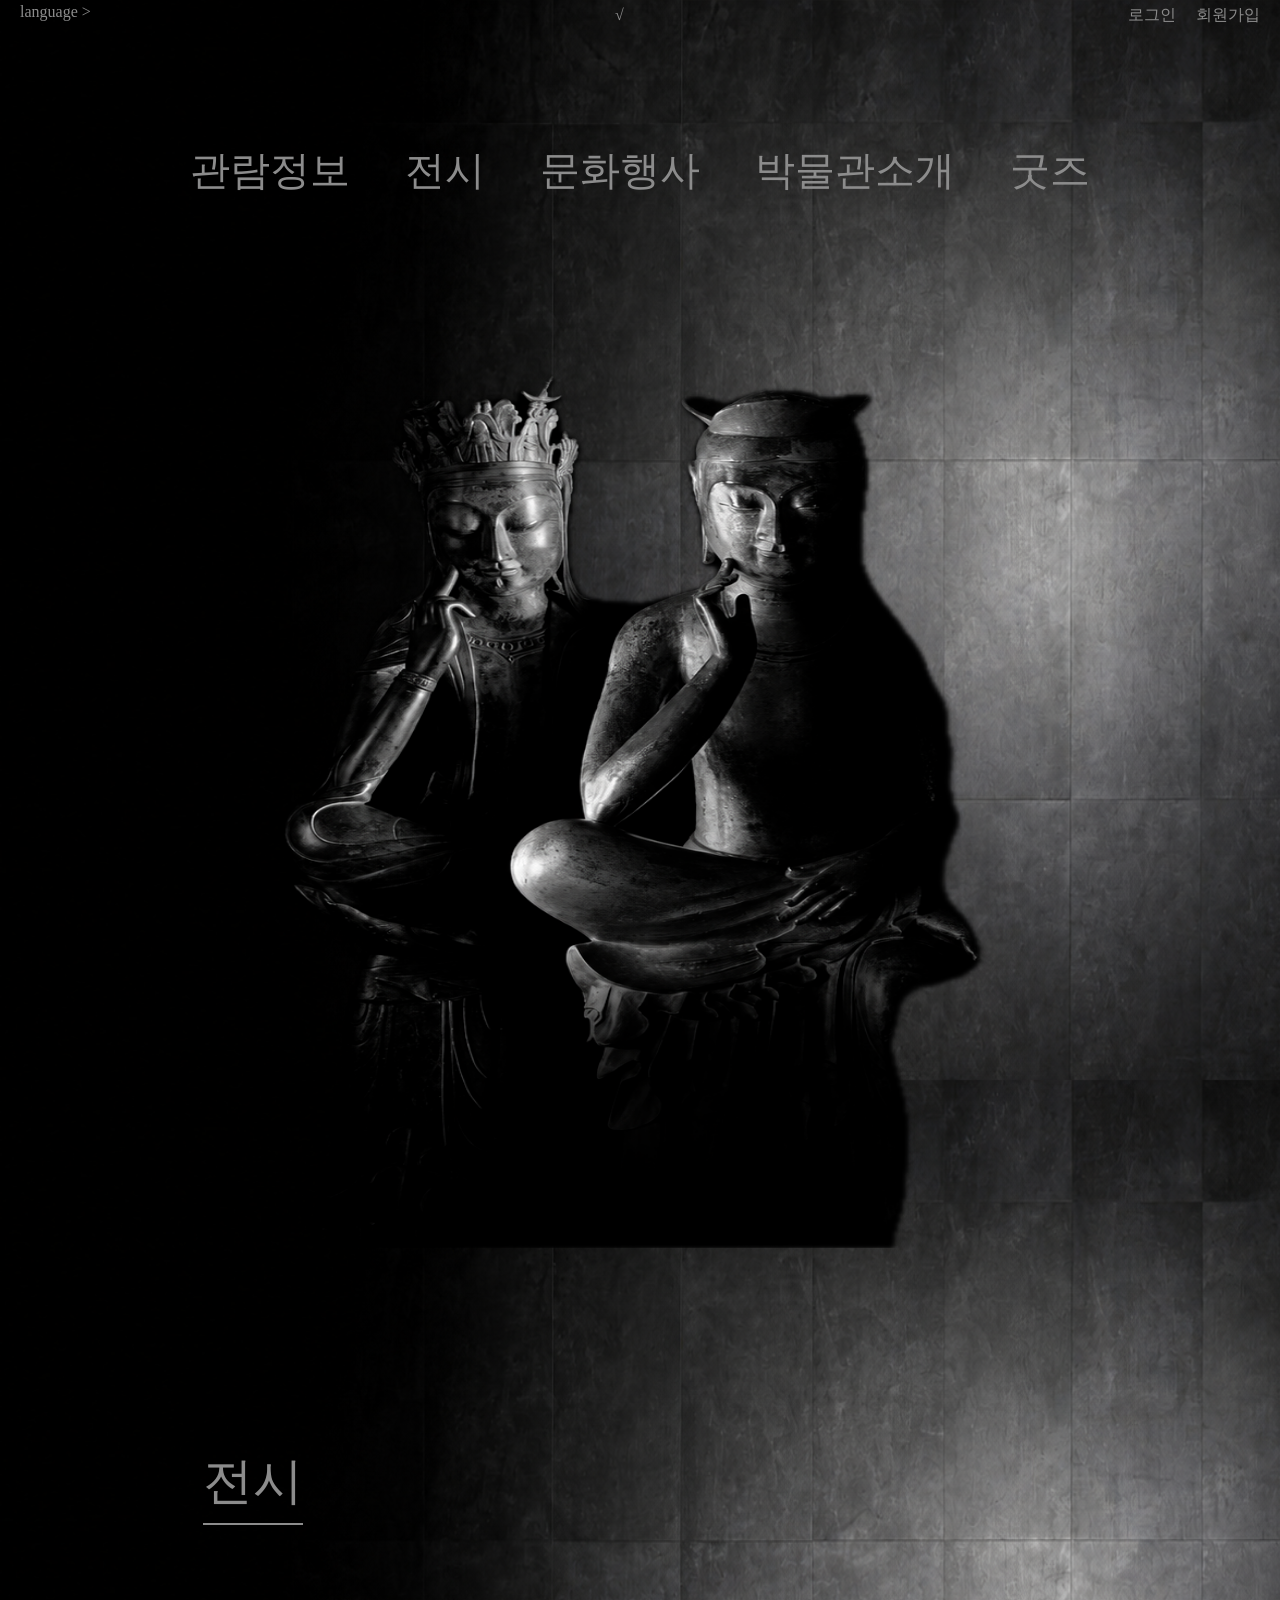
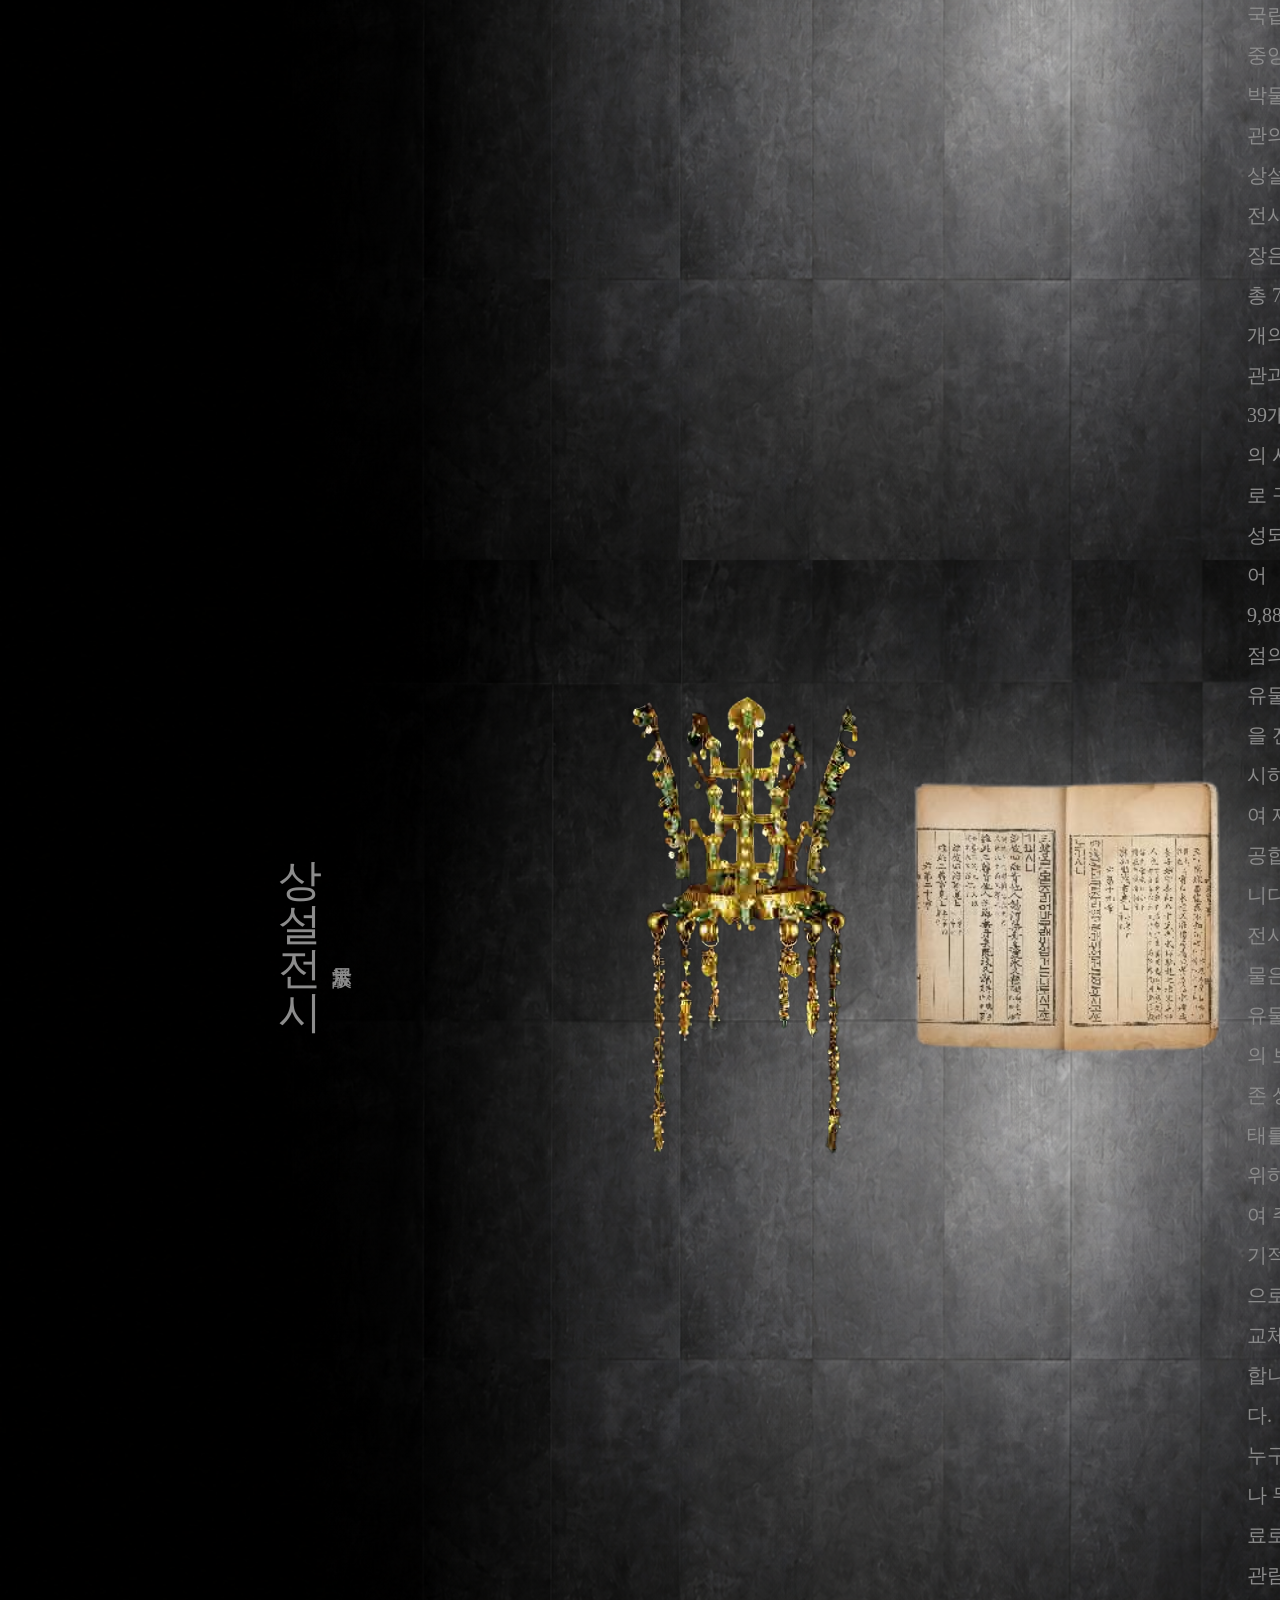
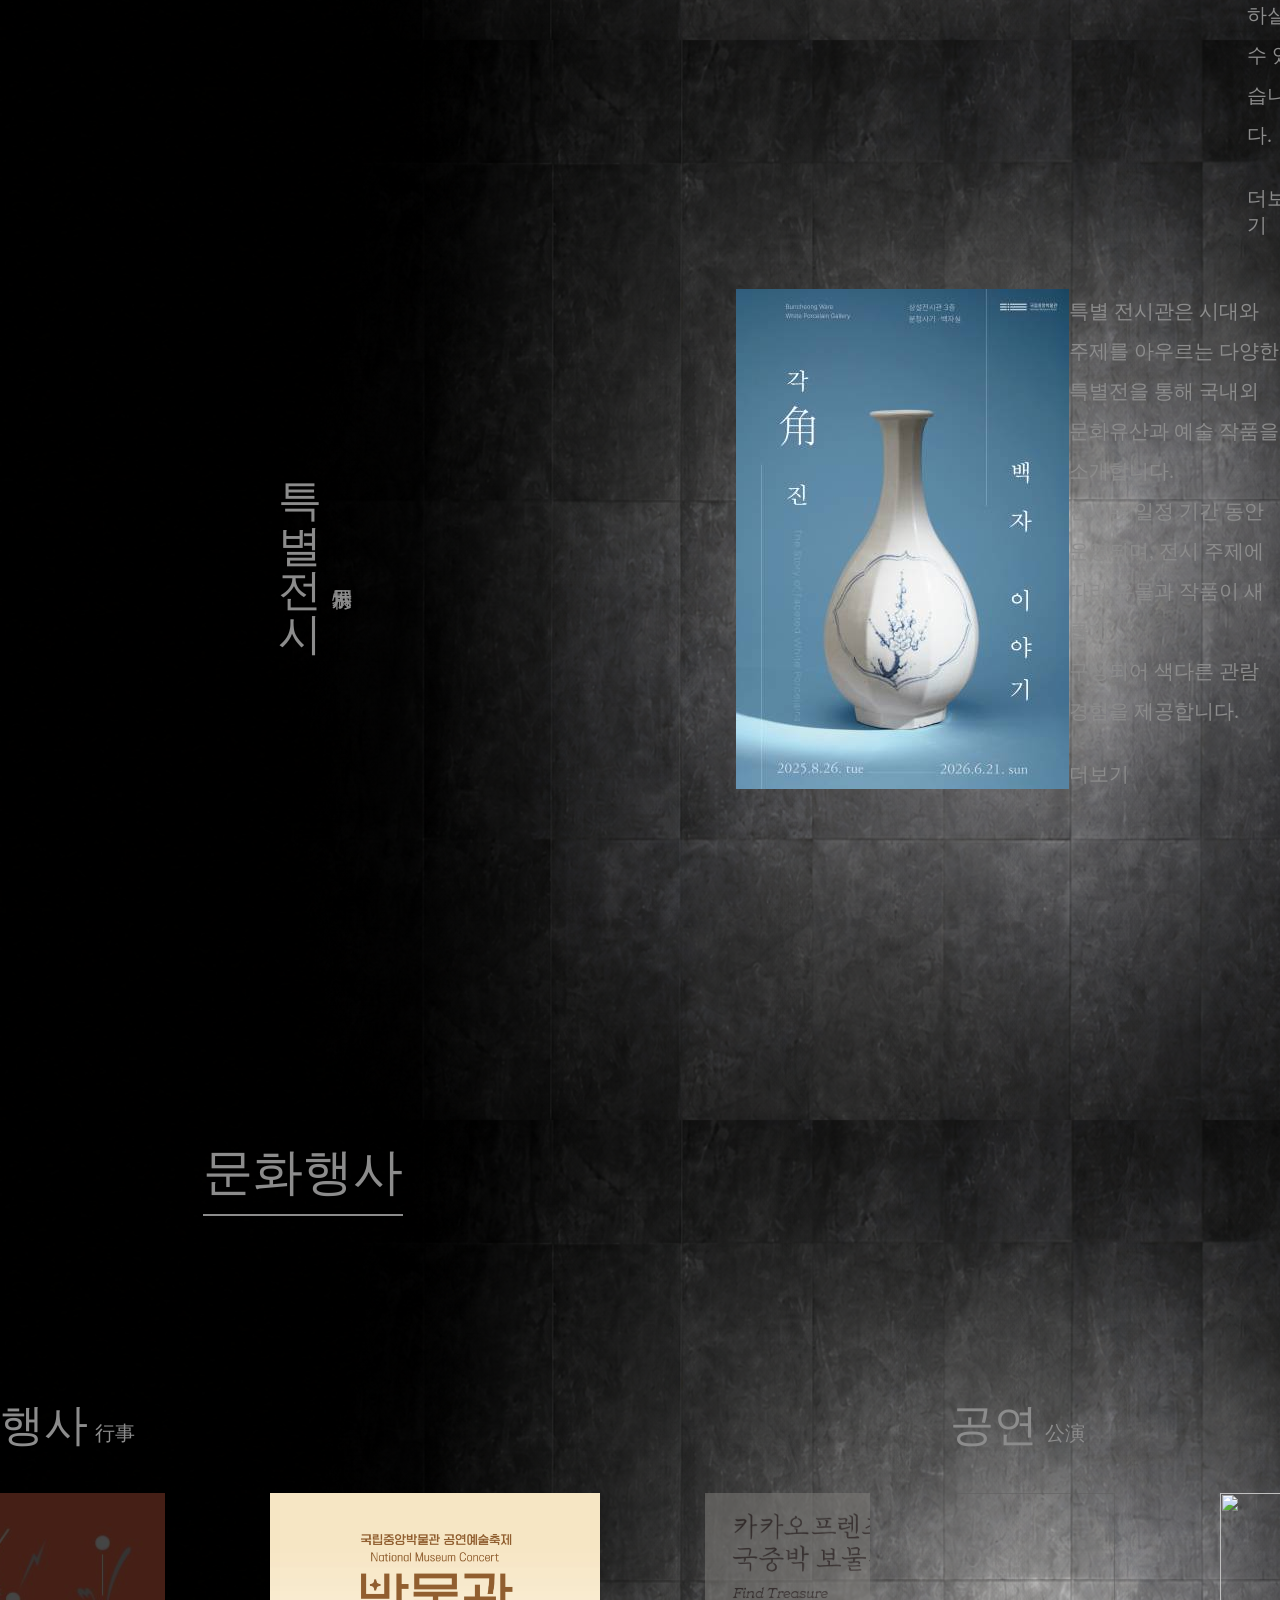
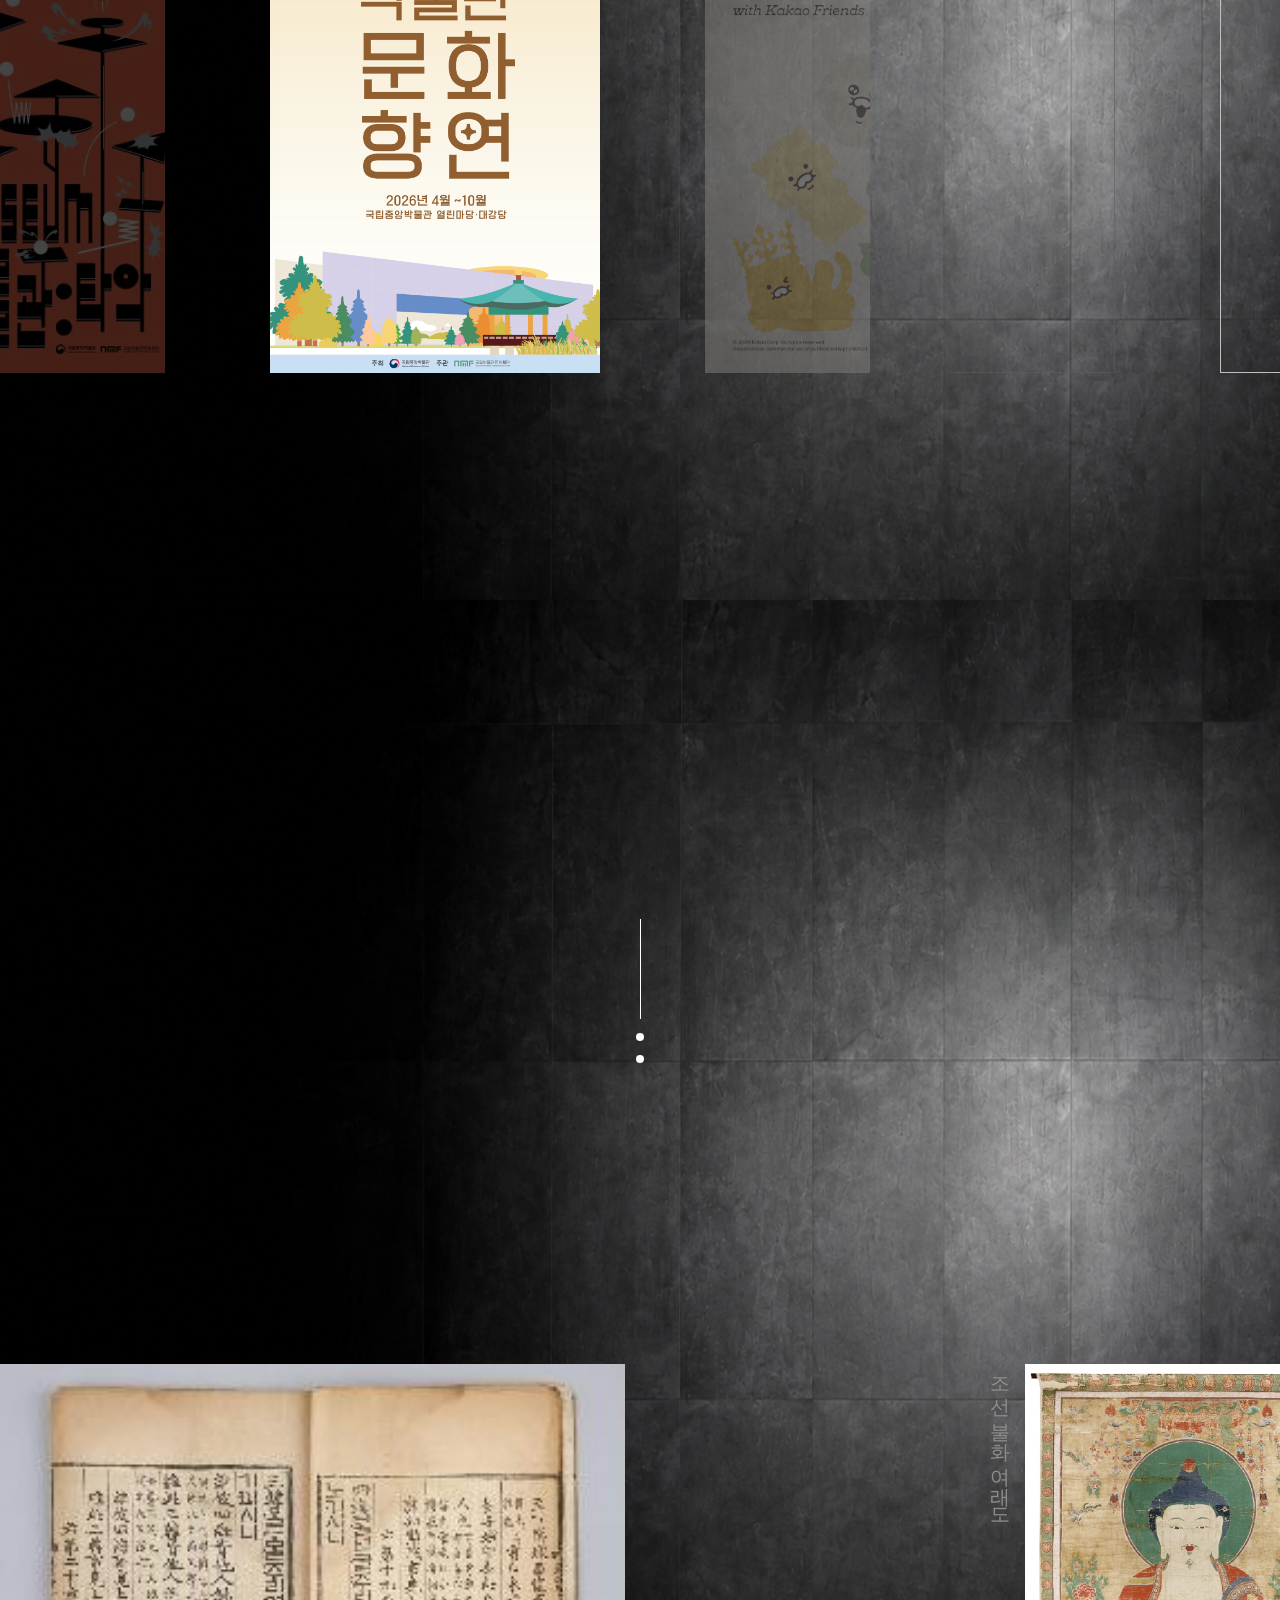
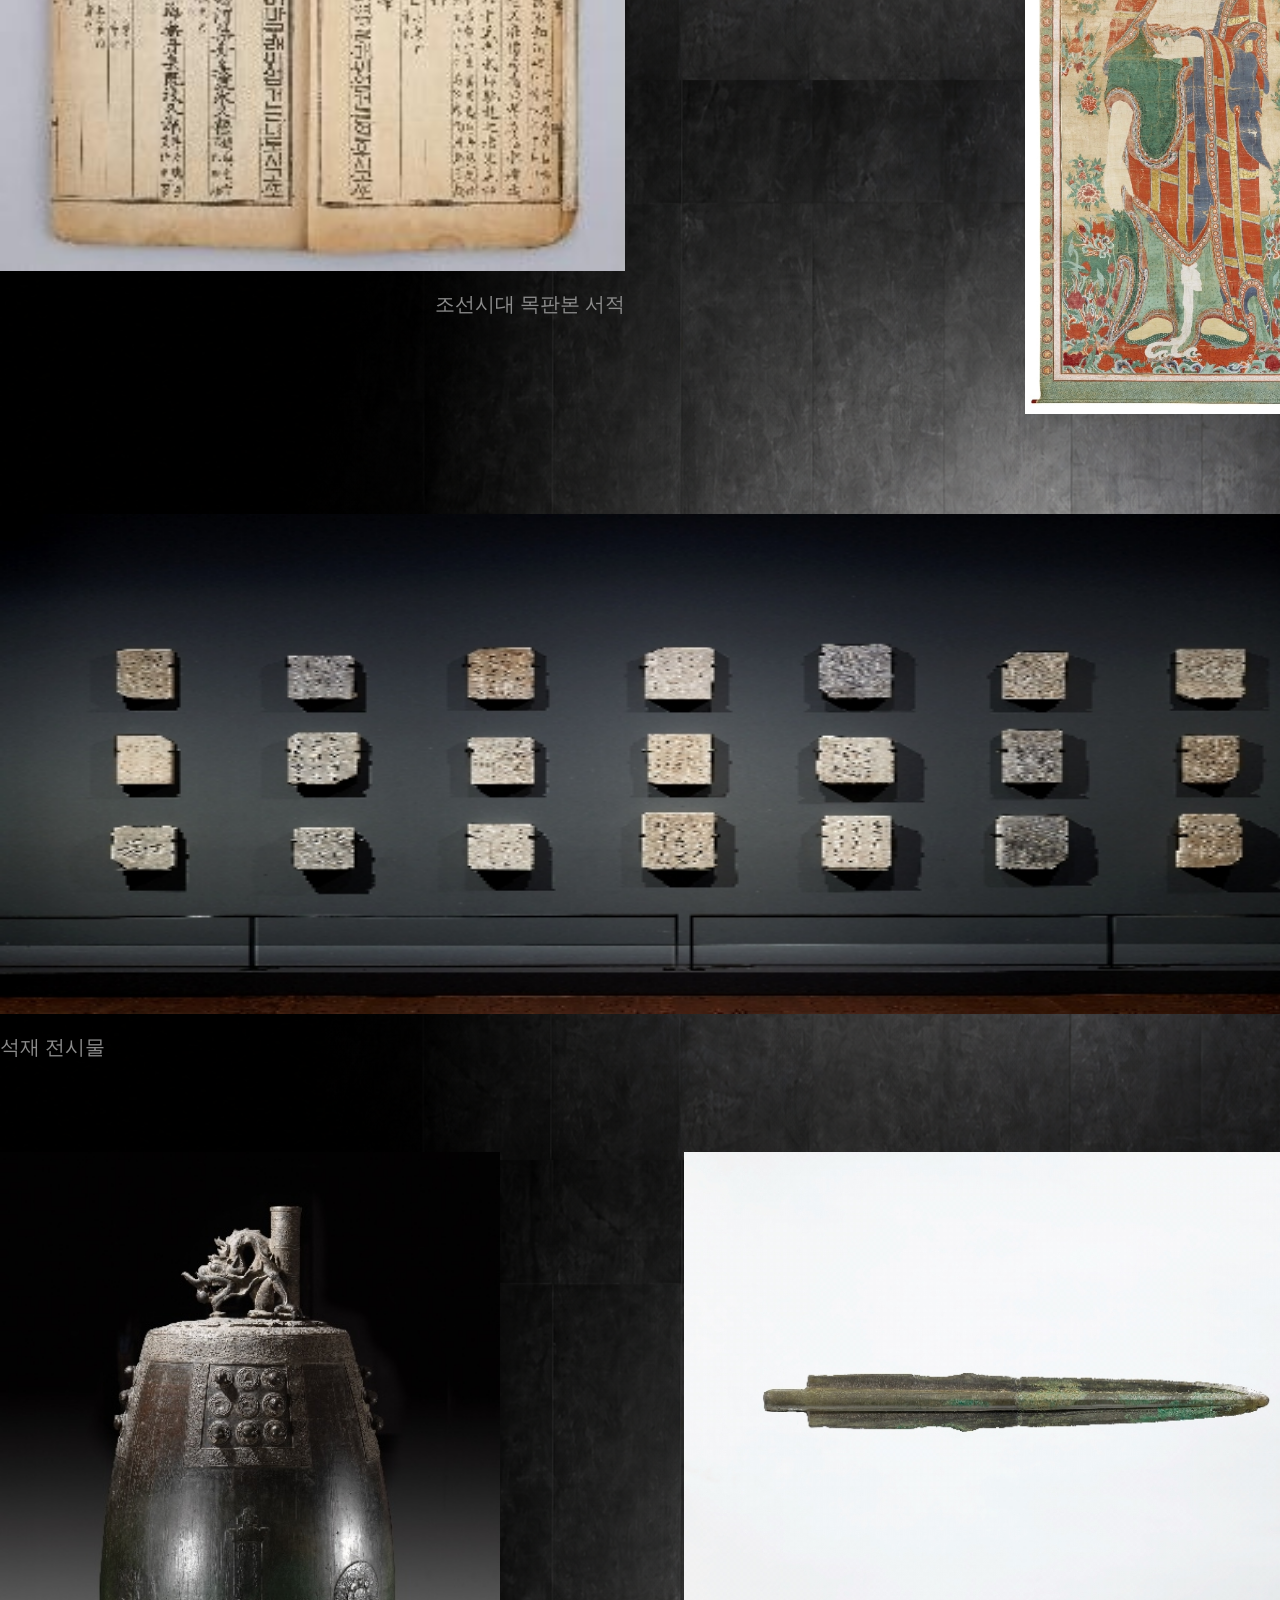
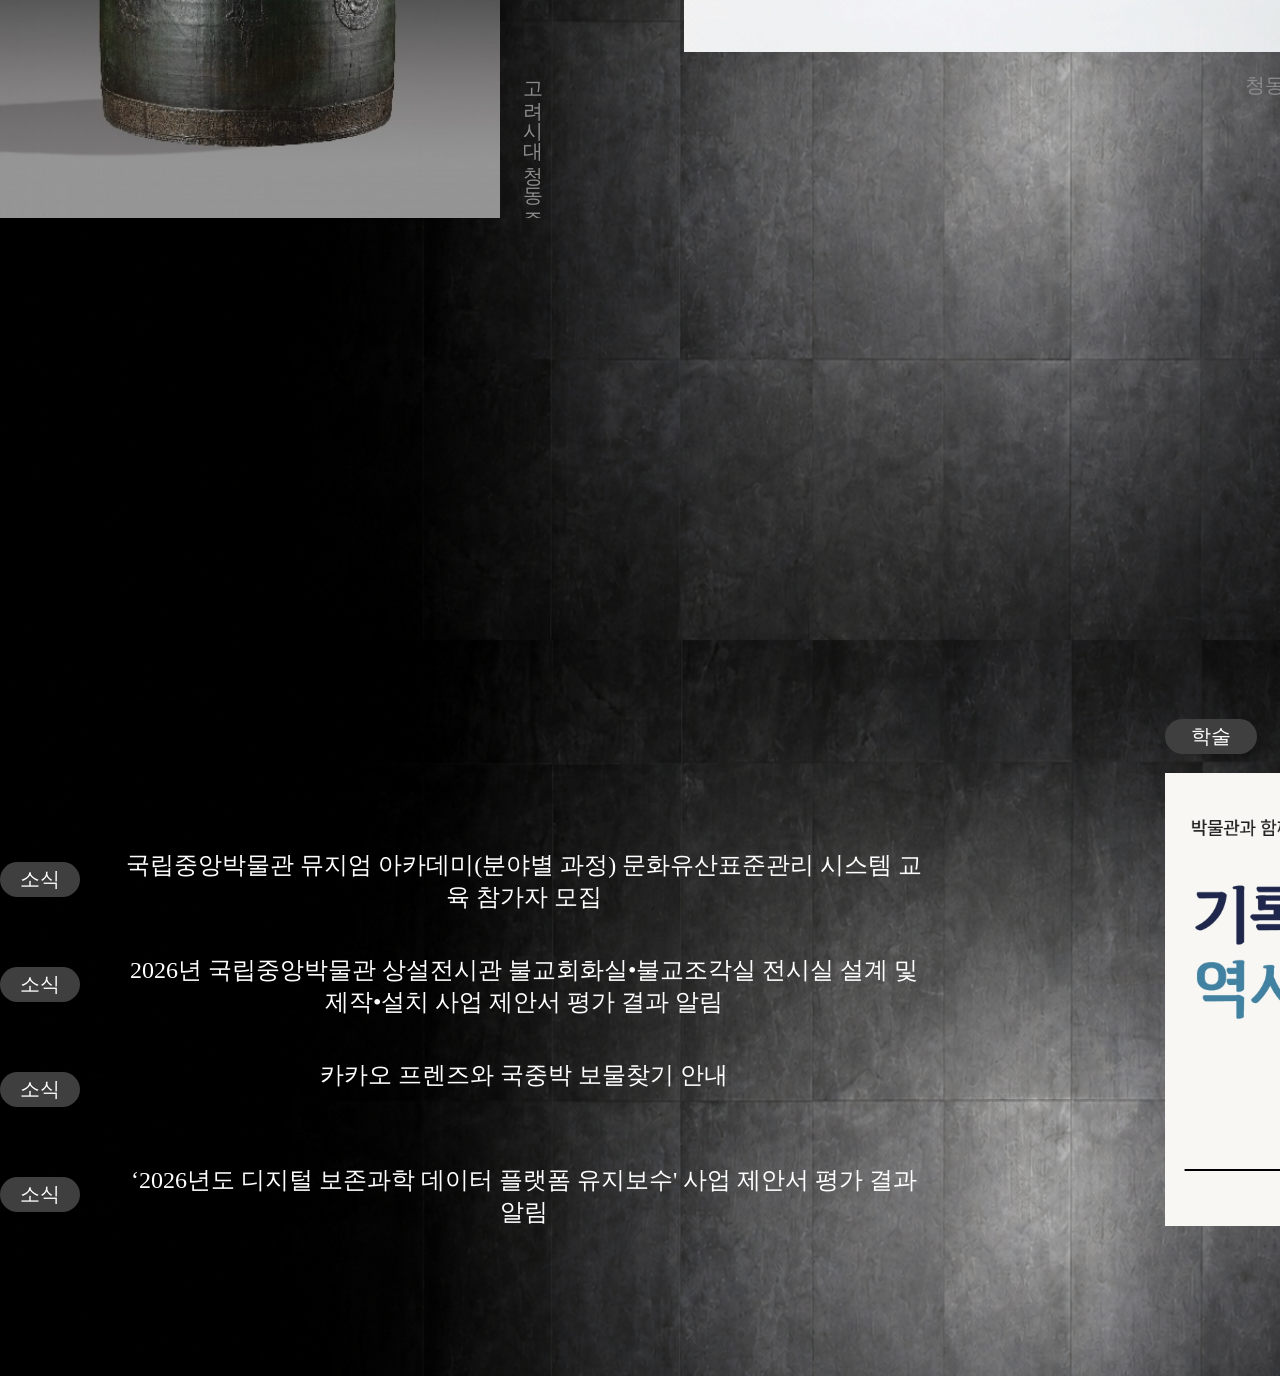
==== index.html @ 2f05fd2d "move project to root" ====
<!DOCTYPE html>
<html lang="ko">

<head>
    <meta charset="UTF-8" />
    <meta name="viewport" content="width=device-width, initial-scale=1.0" />
    <title>국립중앙박물관</title>  <!-- 홈페이지 tab 제목-->
    <link rel="stylesheet" href="style.css" />
    <link rel="stylesheet" type="text/css" href="https://cdn.jsdelivr.net/gh/sunghyunzz/eulyoo1945/eulyoo1945.css"/>
    <!-- @import url(https://cdn.jsdelivr.net/gh/sunghyunzz/eulyoo1945/eulyoo1945.css); -->
    <script src="https://code.jquery.com/jquery-3.7.1.min.js"></script>

</head>

<body>
    <div id="wrap">
        <!--언어&로그인&회원가입-->
        <div id="topMenu">
            <ul class="lang"> <!-- 전체 메뉴 묶음 -->
                <li>language > <!-- 1차 메뉴 -->
                    <ul class="depth"> <!-- 2차 메뉴 묶음 -->
                        <li>한국어</li> <!-- 2차 메뉴 항목 -->
                        <li>English</li>
                        <li>日本語</li>
                        <li>中文</li>
                    </ul>
                </li>
            </ul>√
            <div id="authentication">
                <div class="login">로그인</div>
                <div class="signUp">회원가입</div>
            </div>
        </div>
        <!--메인메뉴-->
        <!-- div에서 a 태그로 변경-->
        <div id="mainMenu">
            <a href="pages/information.html" class="detailMenu">관람정보</a>
            <a href="pages/history.html" class="detailMenu">전시</a> 
            <a href="" class="detailMenu">문화행사</a>
            <a href="" class="detailMenu">박물관소개</a>
            <a href="pages/goods.html" class="detailMenu">굿즈</a>
        </div>
        <div id="mainImage">
            <img src="image/main.png" class="fadeImage"/>
        </div>

        <!-- 두번째페이지 - 전시 -->
        <div id="displayTitle">
            <a href="" class="subTitle">전시</a>

            <div id="display">
                <div class="showRow">
                    <div class="titleBox-verti">
                        <div class="koTitle-verti">상설전시</div>
                        <div class="enTitle-verti">常設展示</div>
                    </div>

                    <div class="imageBox">
                        <img src="image/usaualshow_king.png" class="kingImg">
                        <img src="image/usaualshow_book.png" class="bookImg">
                    </div>
                    
                    <div class="textArea">
                        <p class="textBox">
                            국립중앙박물관의 상설 전시장은 총 7개의 관과 39개의 시로 구성되어<br>
                            9,884점의 유물을 전시하여 제공합니다. 전시물은 유물의 보존 상태를<br>
                            위하여 주기적으로 교체합니다. 누구나 무료로 관람하실 수 있습니다.
                        </p>
                        <div class="more">더보기</div>
                    </div>
                </div>
                <div class="showRow">
                    <div class="titleBox-verti">
                        <div class="koTitle-verti">특별전시</div>
                        <div class="enTitle-verti">特別展示</div>
                    </div>

                    <div class="imageBox">
                        <img src="image/specialshow.jpg" class="bottleImg">
                    </div>
                    <div class="textArea">
                        <p class="textBox">
                            특별 전시관은 시대와 주제를 아우르는 다양한 특별전을 통해 국내외<br>
                            문화유산과 예술 작품을 소개합니다.<br>
                            전시는 일정 기간 동안 운영되며, 전시 주제에 따라 유물과 작품이 새롭게<br>
                            구성되어 색다른 관람 경험을 제공합니다.
                        </p>
                        <div class="more">더보기</div>
                    </div>
                </div>
            </div>
        </div>

        <!-- 세번째 페이지 - 문화행사 -->
        <div id="eventTitle">
            <a href="" class="subTitle">문화행사</a>
            
            <div id="displayEvent">
                <div class="event">
                    <div id="titleBox-row">
                        <div class="koTitle-row">행사</div>
                        <div class="enTitle-row">行事</div>
                    </div>
                    <div class="posterSlider">
                        <img src="image/event_gooseung.jpg" class="poster prev"/>
                        <img src="image/event_museum.jpg" class="poster active"/>
                        <img src="image/event_kakao.png" class="poster next"/>
                    </div>
                </div>
                <div class="event">
                    <div id="titleBox-row">
                        <div class="koTitle-row">공연</div>
                        <div class="enTitle-row">公演</div>
                    </div>
                    <div class="posterSlider">
                        <img src="image/perform_umul.jpg" class="poster prev"/>
                        <img src="image/perform_teagun.jpg" class="poster active"/>
                        <img src="image/perform_museum.jpg" class="poster next"/>
                    </div>
                </div>
            </div>
        </div>

        <!-- 실선과 점 -->
        <div class="scrollLine">
            <div class="line"></div>
            <div class="dot"></div>
            <div class="dot"></div>
        </div>

        <!-- 전시물 이미지 나열 -->
        <div id="umulTitle">
            <div id="umulFirst">
                <div id="umulwoodblockText">
                    <img src="image/woodblock.jpg" class="woodblock"/>
                    <span>조선시대 목판본 서적</span>
                </div>
                <div id="umultempleText">
                    <span>조선 불화 여래도</span> <!-- 이미지 보다 왼쪽에 배치 -->
                    <img src="image/temple.jpg" class="temple"/>
                </div>
            </div>
            <div id="umulSecond">
                <img src="image/stone.jpg" class="stone"/>
                <span>석재 전시물</span>
            </div>
            <div id="umulThird">
                <div id="umulbellText">
                    <img src="image/bell.jpg" class="bell"/>
                    <span>고려시대 청동 종</span>
                </div>
                <div id="arrowBox"> <!-- 이미지 회전 유지하기 위해 한번 더 감쌈 -->
                    <div class="arrowImgBox">
                        <img src="image/arrow.jpg" class="arrow"/>
                    </div>
                    <span>청동 화살촉</span>
                </div>
            </div>
        </div>

        <!-- 공지 -->
        <div id="notification">
            <div class="tidings">
                <div class="tidingsBox">
                    <div class="tidingsIcon">소식</div>
                    <p class="tidingsText">국립중앙박물관 뮤지엄 아카데미(분야별 과정) 문화유산표준관리 시스템 교육 참가자 모집</p>
                </div>
                <div class="tidingsBox">
                    <div class="tidingsIcon">소식</div>
                    <p class="tidingsText">2026년 국립중앙박물관 상설전시관 불교회화실•불교조각실 전시실 설계 및 제작•설치 사업 제안서 평가 결과 알림</p>
                </div>
                <div class="tidingsBox">
                    <div class="tidingsIcon">소식</div>
                    <p class="tidingsText">카카오 프렌즈와 국중박 보물찾기 안내</p>
                </div>
                <div class="tidingsBox">
                    <div class="tidingsIcon">소식</div>
                    <p class="tidingsText">‘2026년도 디지털 보존과학 데이터 플랫폼 유지보수' 사업 제안서 평가 결과 알림</p>
                </div>
            </div>
            <div class="academic">
                <div class="academicBox">
                    <div class="tidingsIcon">학술</div>
                    <button>+</button>
                </div>
                <img src="image/academic.jpg"/>
            </div>
        </div>

    </div>




<script src="script.js"></script>
</body>




</html>
---- style.css ----
* {
    margin: 0;
    padding: 0;
    box-sizing: border-box;
}

body{
    width: 100%;
    height: 100%;
    /* background-color: #0F0C0C; */
    background-image: url(image/background.png);
    background-size: 1920px 1080px ;
    color: rgb(140, 140, 140);

    font-family: 'Eulyoo1945', serif;

}


#topMenu{
    display: flex;
    width: auto;
    height: 30px;
    justify-content: space-between;
    align-items: center;
    font-size: 16px;
}

/* language 탭 */

.lang{
    width: auto;
    height: 25px;
    margin: 20px;
    cursor: pointer;
}

.lang li{
    display: flex;
    position: relative;
    list-style-type: none;
    font-size: 16px;
    color: rgb(140, 140, 140);
}
.depth{
    /* display: none; 애니메이션 적용 안되므로 hide -> opacity:0으로 */
    position: absolute; /* li에 relative를 함으로서 기준이 상위의 li 로 됨*/
    white-space: nowrap;
    top: 0; /* 부모 li와 같은 높이에서 시작 */
    left: calc(100% + 15px); /* 부모 li의 오른쪽 끝 + 오른쪽 끝 기준 20px 떨어져서 시작 */
    gap: 20px; /* flex 이므로 gap으로 간격 조절 or .depth li 에 margin 준다*/

    display: flex; /*  서브탭 가로 정렬을 위해서 여기에 고정 */
    opacity: 0; /* 숨김 상태 + 공간/이벤트 남음 */
    transform: translateX(-10px);
    visibility: hidden; /* 안보임 + 마우스 이벤트 막힘 */
    transition: opacity 0.3s ease, transform 0.3s ease;    
}

.lang li:hover .depth{
    opacity: 1;
    visibility: visible;
    transform: translateX(0);
}

/* 로그인 & 회원가입 */
#authentication{
    height: 100%;
    display: flex;
    align-items: center;
    gap: 20px;
    margin-right: 20px;
    cursor: pointer;
}

.login {
    width: auto; /*또는 fit-content (텍스트 크기에 맞춤) */
    font-size: 16px;

}

.login:hover{
    text-decoration: underline; /* 마우스 올리면 밑줄 */
}

.signUp{
    width: auto;
    font-size: 16px;

}

.signUp:hover{
    text-decoration: underline;
}

/* 메인 메뉴 목록 + 이미지 */
#mainMenu{
    width: 900px;
    height: auto;
    margin: 113px auto 0; /* top만 margin주고 좌우는 중앙정렬, bottom은 0 */
    display: flex;
    align-items: center;
    justify-content: space-between;

    /* 스크롤 시 메뉴 위치 및 변화 */
    position: sticky; /* 스크롤시 특정 위치(top값으로 정함)에 붙어서 따라오게 */
    top: 30px; /* 스크롤 했을 때 화면 위 기준 30px 떨어진 곳에서 멈춤 */
    font-size: 40px; /* 첫 화면에서 폰트 크기 */
    transition: all 0.4s ease; /* 크기 변화가 부드럽게 바뀜 */
}

#mainMenu.scrollOn{
    width: 695px;  /* 스크롤 후 메뉴 박스 가로 크기 축소 */
    height: auto;
    margin-top: 0;  /* 원래 있던 maring-top: 113px를 없앤다 */ 
    font-size: 24px;
}

.detailMenu{
    transition: all 0.4 ease;
    /* a태그 기본 스타일 제거*/
    color: inherit; /* 부모 글자색 사용*/
    text-decoration: none; /* 밑줄 제거 */
}

.detailMenu:hover{
    text-decoration: underline;
    cursor: pointer;
}


#mainImage{
    width: 770px;
    height: 900px;
    margin: 150px auto 200px;
    /* background-color: aqua; */
}

#mainImage img{
    width: 100%;
    height: 100%;
}


.fadeImage{
    display: none;
    width: 300px;
}

/* 2번째 페이지 - 전시 */
#displayTitle{
    height: auto;
    margin: 0 auto 300px; /* 중앙정렬 및 하단 여백 (margin은 겹치므로 밑에만 적용) */
}

.subTitle {
    margin: 0 0 20px 203px;
    font-size: 50px;
    text-decoration: none; /* 기본 밑줄 제거 */
    display: inline-block;  /* 글자 길이 유지 + 여백,크기 조절 안정 */
    padding-bottom: 8px; /* 글자와 밑줄 사이 간격 */
    color: rgb(140, 140, 140);
    border-bottom: 2px solid rgb(140, 140, 140); /* 글자 길이 만큼 밑줄 */
}

.subTitle a{
    font-size: 50px;
}

#display{
    display: flex;
    flex-direction: column;
    margin: 50px auto 0;
}

.showRow {
    display: flex;
    align-items: center;
    margin-bottom: 50px;
}


.titleBox-verti{
    height: 500px;
    display: flex;
    justify-content: center;
    align-items: center;
    margin-left: 270px;
}

.koTitle-verti, .enTitle-verti {
    writing-mode: vertical-lr; /* 글자를 세로 방향으로 배치 */
    text-orientation: upright;
}
.koTitle-verti{
    font-size: 44px;
}


.enTitle-verti{
    font-size: 20px;
    margin-top: 70px;
}

.imageBox{
    width: 950px;
    height: 500px;
    display: flex;
    align-items: center;
}
.kingImg{
    height: auto;
    object-fit: contain;
    margin-left: 240px;
}

.bookImg {
    width: 360px;
    height: auto;
}

.bottleImg {
    margin-left: 380px;
}

.info{
    display: flex;
    flex-direction: column;
    align-items: center;
}

.textBox{
    line-height: 2; /* 줄간격 조절 : 폰트 사이즈의 2배 */
    font-size: 20px;
}

.more{
    margin-top: 30px;
    font-size: 20px;
}
.more:hover{
    cursor: pointer;
    text-decoration: underline; /* 마우스 올리면 밑줄 */
}

/* 세번째 페이지 -문화행사 */

#eventTitle{
    height: 1080px;
    margin: 0 auto;
}

#displayEvent{
    width: 1820px;
    height: 575px;
    display: flex;
    margin: 160px auto 0;
    gap: 80px;
}
.event{
    align-items: center;
}

#titleBox-row{
    width: 135px;
    height: 55px;
    display: flex;
    justify-content: space-between;
    margin-bottom: 42px;
}

.koTitle-row{
    font-size: 44px;
}

.enTitle-row{
    font-size: 20px;
    /* 한자 내리기 위함, 글자 하나만 내릴때는 margin보다 이 방법이 더 확실함 */
    position: relative; /* 자기 원래 위치를 기준으로 움직일 수 있게 함 */
    top: 24px; 
}

.posterSlider{
    width: 870px;
    height: 480px;
    position: relative; /* absolute 기준점 */
    overflow: hidden; /* 영역밖 이미지는 숨김 */
}

.poster{
    position: absolute; /* 상위 요소 기준 */
    width: 330px;
    height: 480px;
    object-fit: cover; /* 이미지 비율 유지*/
    transition: all 0.5s ease; /* 위치, 밝기, 투명도 변화가 부드럽게 전환 */
}

.poster.active{
    opacity: 1;
    left: 50%; /* 위치: 가운데 */
    filter: brightness(1); /* 밝기 원래대로 */
    transform: translateX(-50%); /* 반만 보이게 */
    z-index: 3; /* 가장 위에 보이게 */
}

.poster.prev{
    opacity: 0.55;
    left: 0; /* 위치: 왼쪽 끝 */
    transform: translateX(-50%);
    object-position: left center;
    filter: brightness(0.5);
    z-index: 2;
}
.poster.next{
    opacity: 0.55;
    right: 0; /* 위치: 오른쪽 끝*/
    transform: translateX(50%);
    filter: brightness(0.5);
    z-index: 2;
}

/* 실선과 점 영역구분*/

.scrollLine{
    /* 세로 정렬 */
    display: flex;
    flex-direction: column;
    align-items: center;
    gap: 14px; /* 선과 점 사이 거리 */
    margin: 300px auto;
}

.line{
    width: 1px;
    height: 100px;
    background-color: #FFFFFF;
}

.dot{
    width: 8px;
    height: 8px;
    border-radius: 50%;
    background-color: #FFFFFF;

}

/* 이미지 페이지 */
/* img태그 안의 class 적용시 img를 붙일 피요없음*/
#umulTitle{
    width: 1350px;
    height: auto;
    margin: 0 auto 500px;
    overflow: hidden; /* ✅ 추가: margin collapse 방지 */
    padding-top: 1px;
}

#umulFirst{
    height: 650px;
    display: flex;
    justify-content: space-between;
}
#umulwoodblockText{
    display: flex;
    flex-direction: column;
    align-items: center;
    gap: 20px;
}
#umulwoodblockText span{
    width: 625px;
    height: 18px;
    text-align: end;
    font-size: 20px;
}

.woodblock{
    width: 625px;
    height: 507px;
}

#umultempleText{
    display: flex;
    flex-direction: row;
    gap: 20px;
}


#umultempleText span{
    writing-mode: vertical-lr; /* 글자를 세로 방향으로 배치 */
    font-size: 20px;
    width: 18px;
    height: 650px;
}


.temple{
    width: 325px;
    height: 650px;
}

#umulSecond{
    height: 538px; /* 이미지 500 + gap 20 + span 18*/
    margin: 100px 0;
    display: flex;
    flex-direction: column;
    gap: 20px;
}

#umulSecond img{
    width: 100%;
    height: 500px;
}

#umulSecond span{
    width: 1350px;
    height: 18px;
    font-size: 20px;
}

#umulThird{
    height: 666px;
    display: flex;
    justify-content: space-between;
}

#umulbellText{
    display: flex;
    gap: 20px;
}

#umulbellText span{
    width: 18px;
    height: 666px;
    writing-mode: vertical-lr;
    font-size: 20px;
    text-align: end;
}

.bell{
    width: 500px;
    height: 666px;
    object-fit: cover;
}

#arrowBox{
    display: flex;
    flex-direction: column;
    gap: 20px;
}

.arrowImgBox{
    width: 666px;
    height: 500px; /* arrow의 top,left를 적용시키려면 가로,높이 기준이 있어야함*/
    position: relative;
}

.arrow{
    /* "회전 전" 보일 이미지의 가로 세로 */
    width: 500px; 
    height: 666px;
    position: absolute; /* 부모 박스 안에서 위치 제어 */
    /* top, left: 이미지의 왼쪽 위 모서리가 가로 세로 중앙 */
    top: 50%;
    left: 50%;
    transform: translate(-50%, -50%) rotate(90deg); /* 이미지 중심을 박스 중앙에 맞춘 뒤 회전 */
}

#arrowBox span{
    width: 666px;
    height: 18px;
    font-size: 20px;
    text-align: end;
}

/* 공지 */
#notification {
    width: 1595px;
    height: 508px;
    display: flex;
    justify-content: space-between;
    align-items: flex-end; /* 자식 요소를 바닥으로 붙임 */
    margin: 0 auto 150px;
}

.tidings{
    width: 930px;
    height: 377px;
    display: flex;
    flex-direction: column;
    gap: 45px;
    color: #FFFFFF;
}

.tidingsBox{
    width: 930px;
    height: 60px;
    display: flex;
    flex-direction: row;
    align-items: center;
    gap: 38px;
    justify-content: space-around;
}

.tidingsIcon{
    width: 92px;
    height: 35px;
    border-radius: 999px;

    font-size: 20px;
    display: flex;
    justify-content: center; /* 좌우 중앙 */
    align-items: center; /* 상하 중앙 */
    background-color: #3f3f3f;
}

.tidingsText {
    width: 100%;
    height: 100%;
    font-size: 24px;
    text-align: center;
}

.academic{
    width: 430px;
    height: 507px;
    display: flex;
    flex-direction: column;
    justify-content: space-between;
    color: #FFFFFF;

}

.academicBox{
    height: 35px;
    display: flex;
    justify-content: space-between;
}
.academicBox button{
    font-size: 20px;
    background: transparent; /* 버튼 배경 투명 */
    border: none; /* 기본 테두리 투명 */
    cursor: pointer;
    color: #FFFFFF;
}
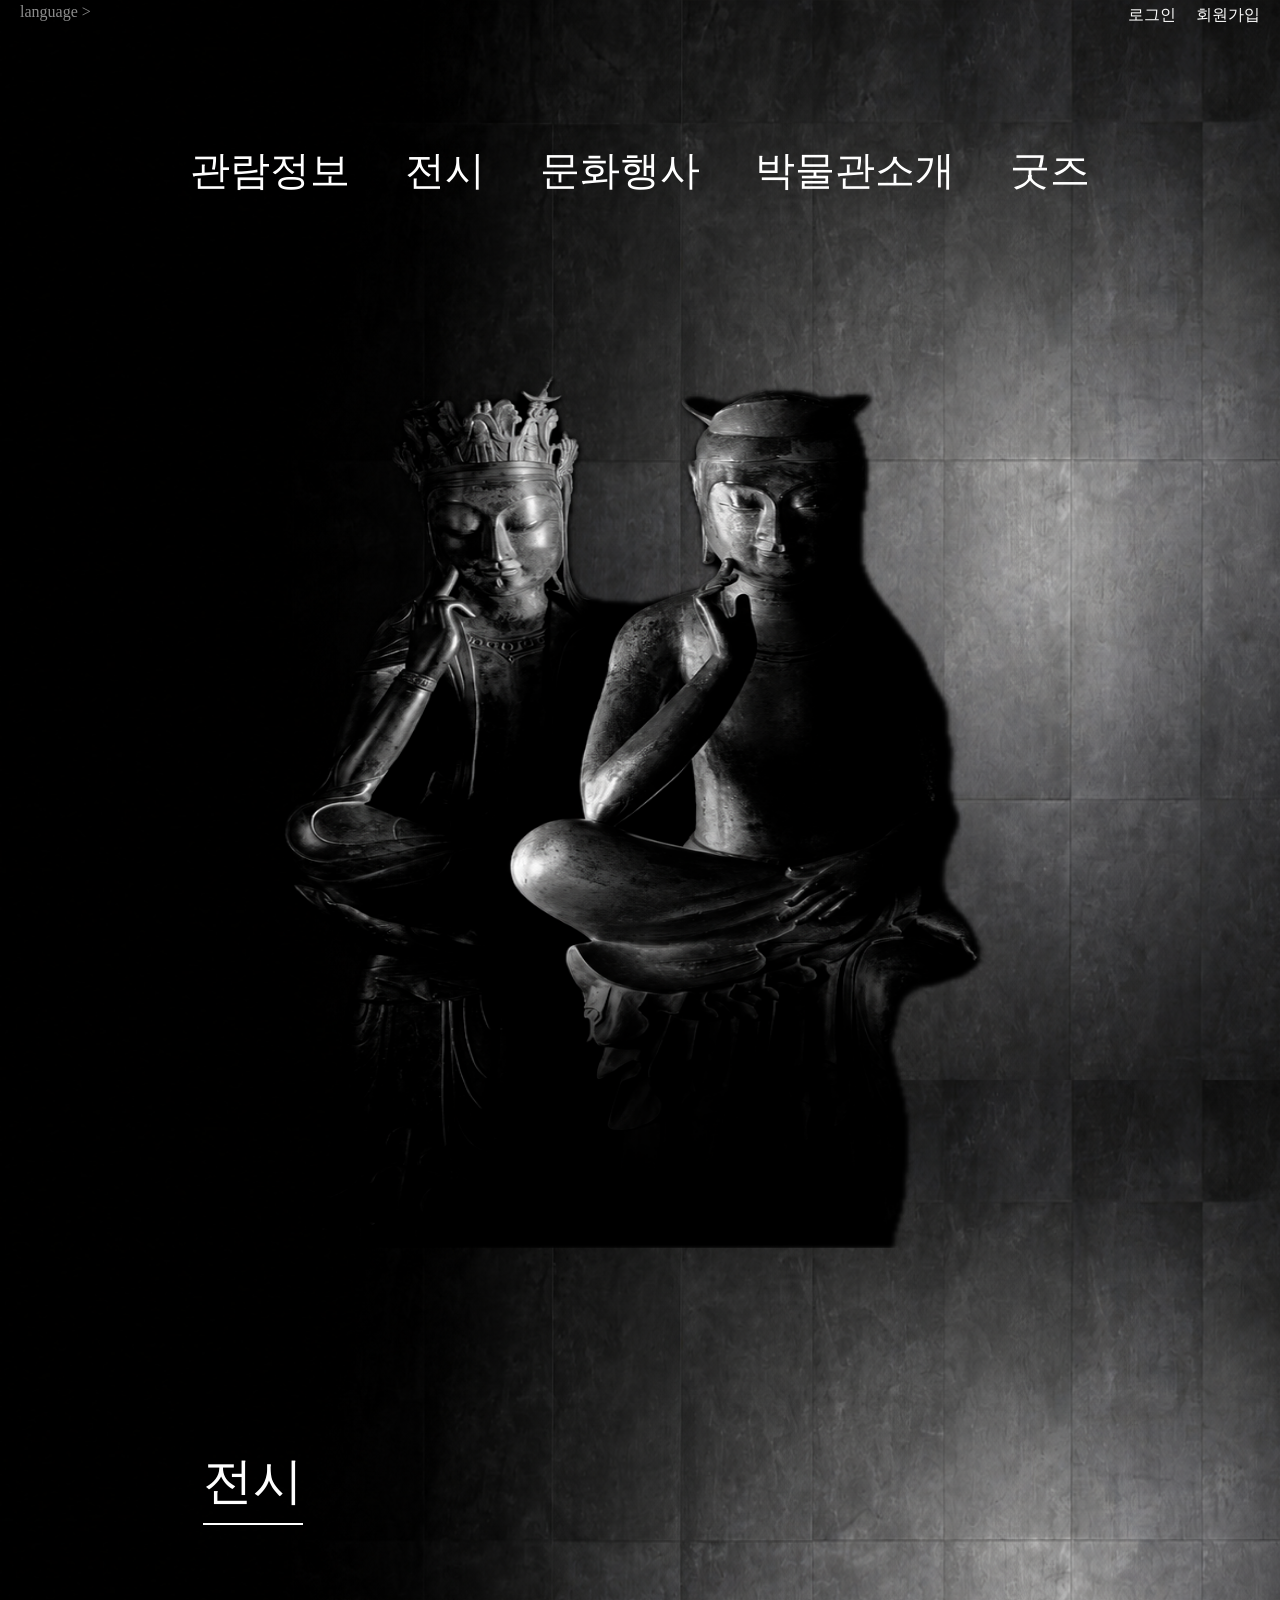
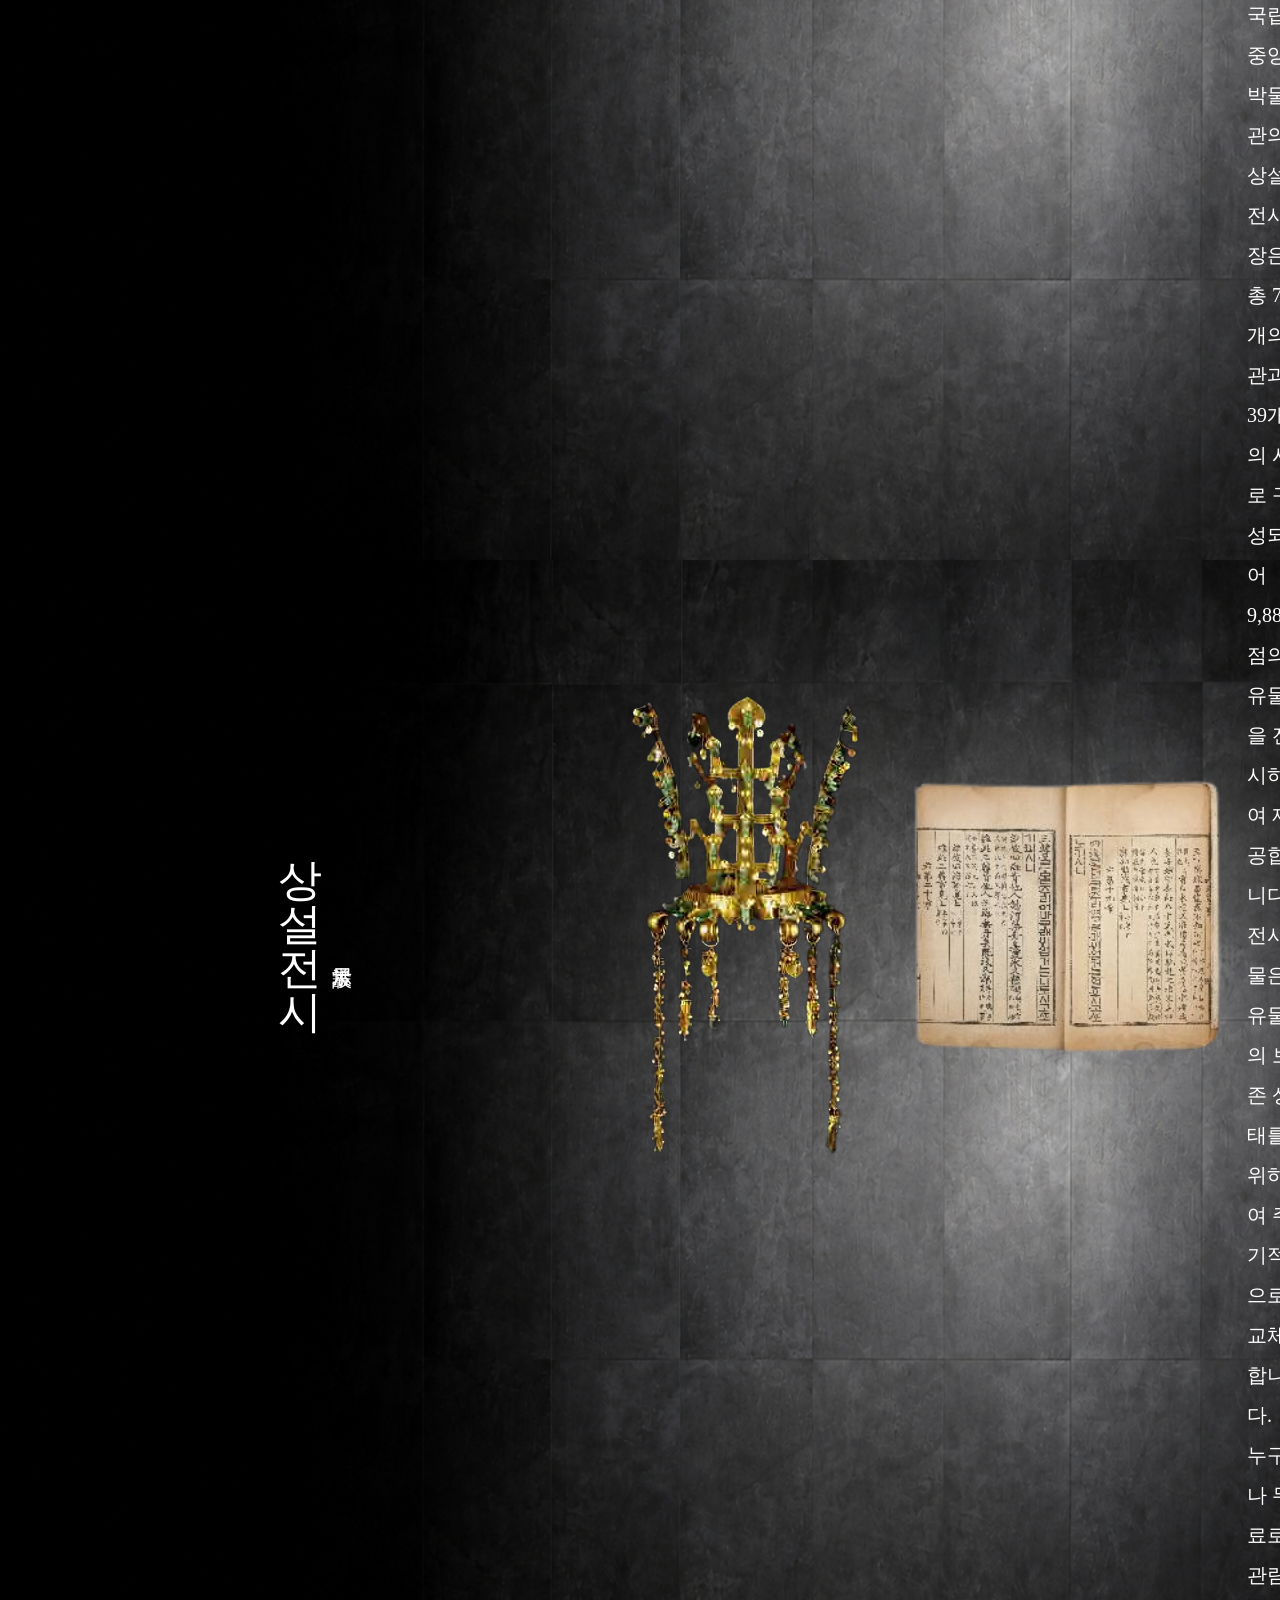
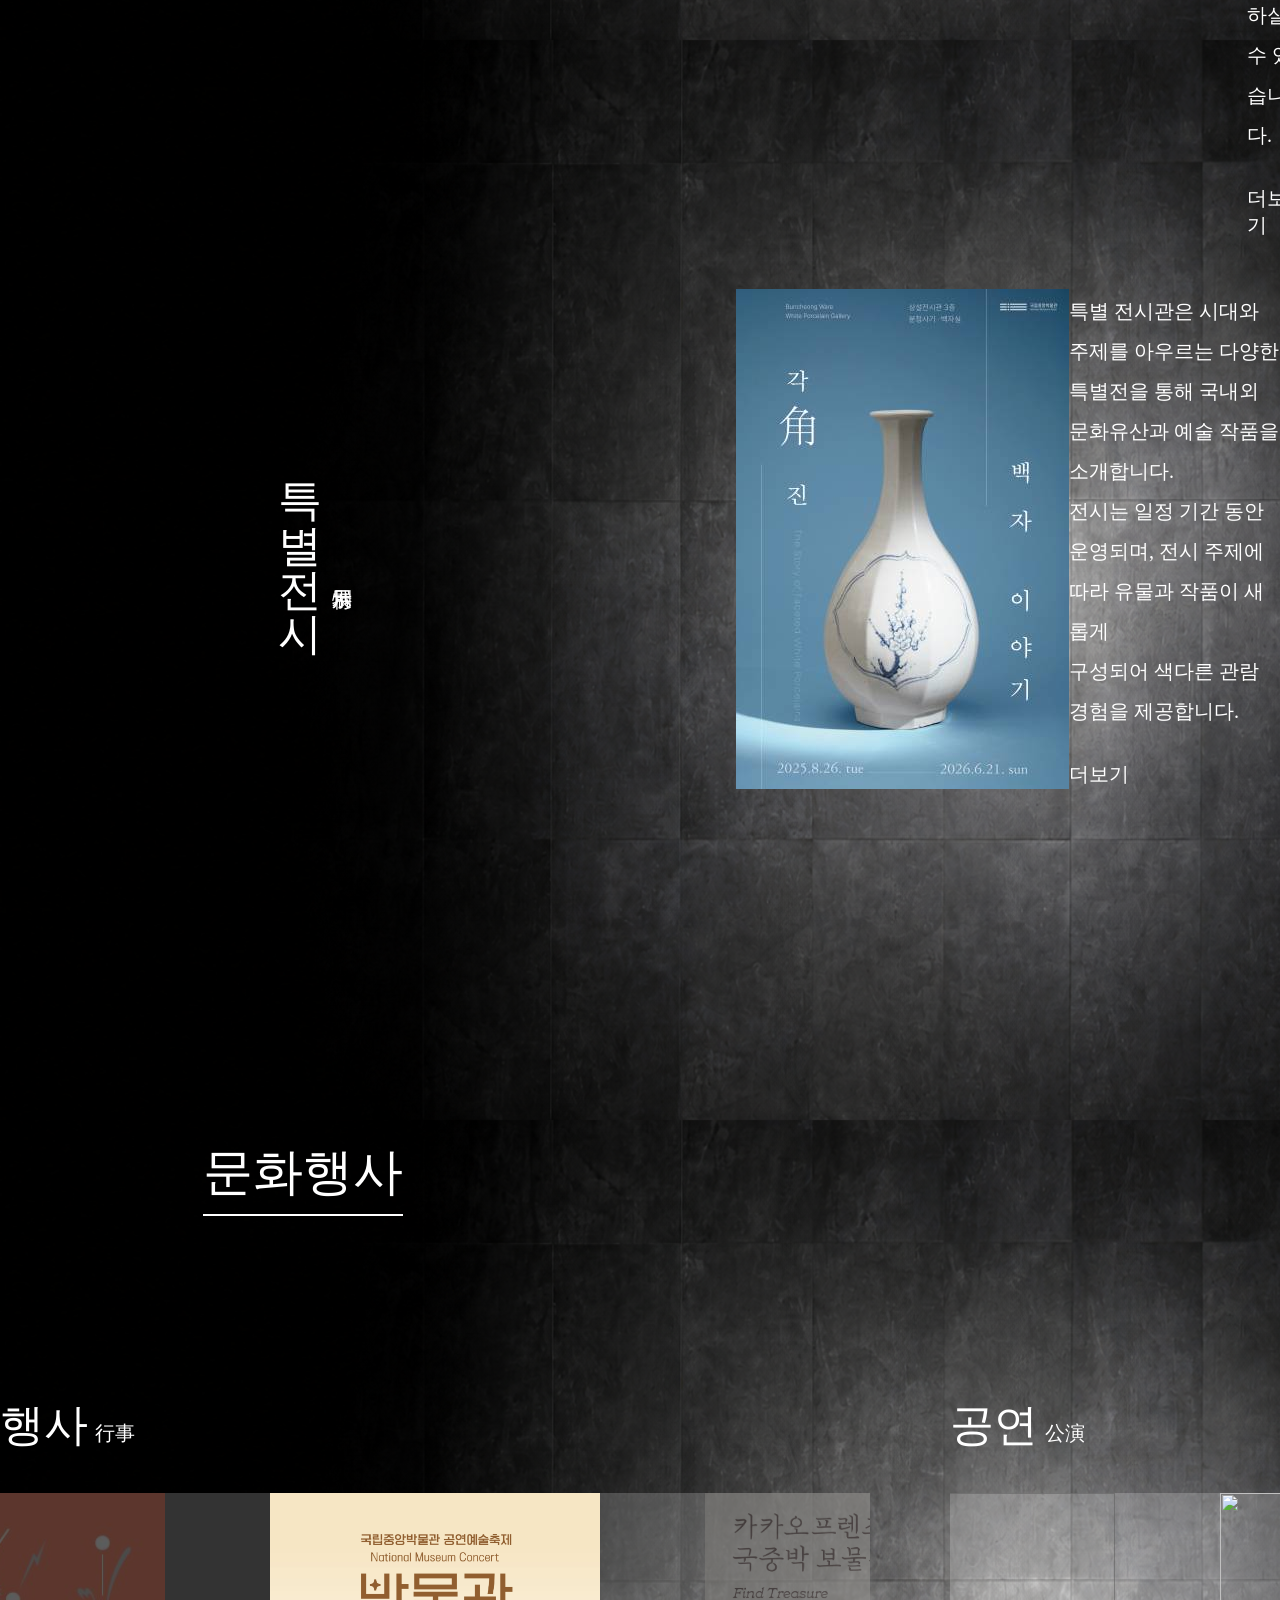
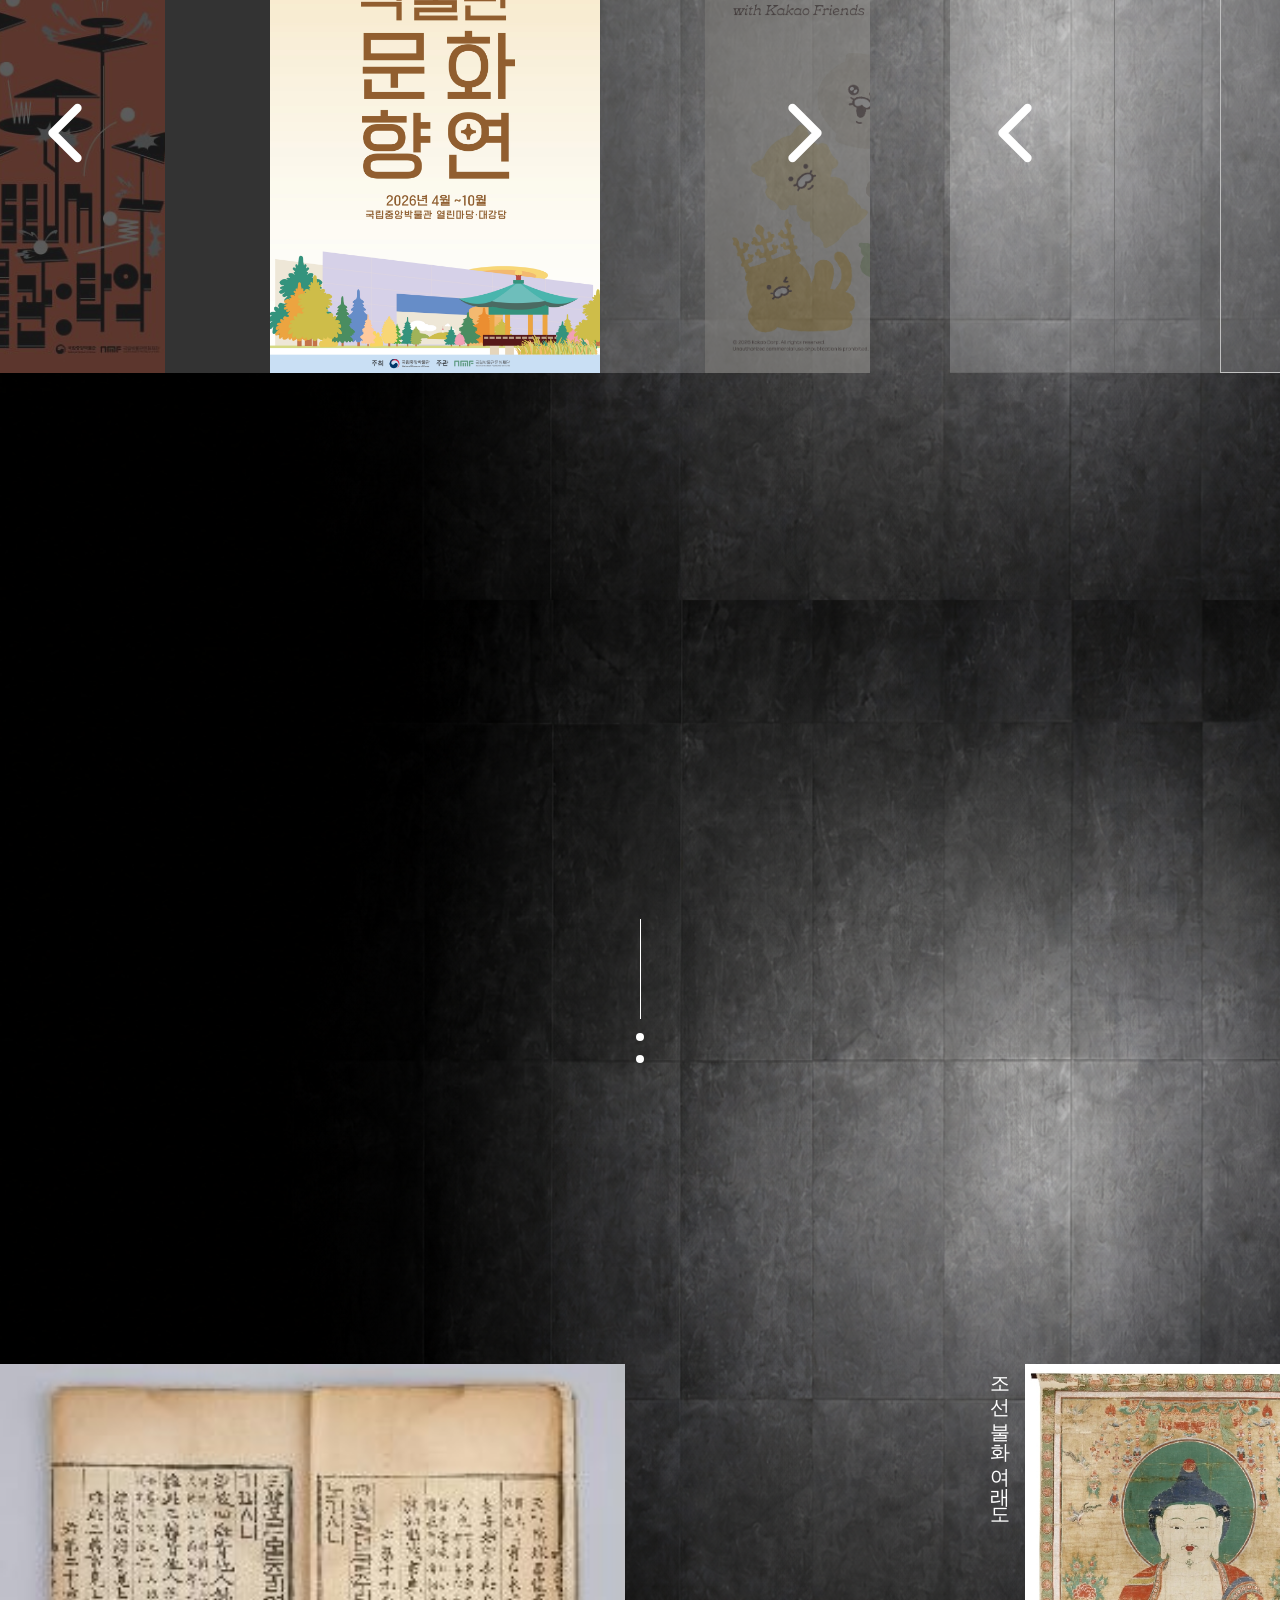
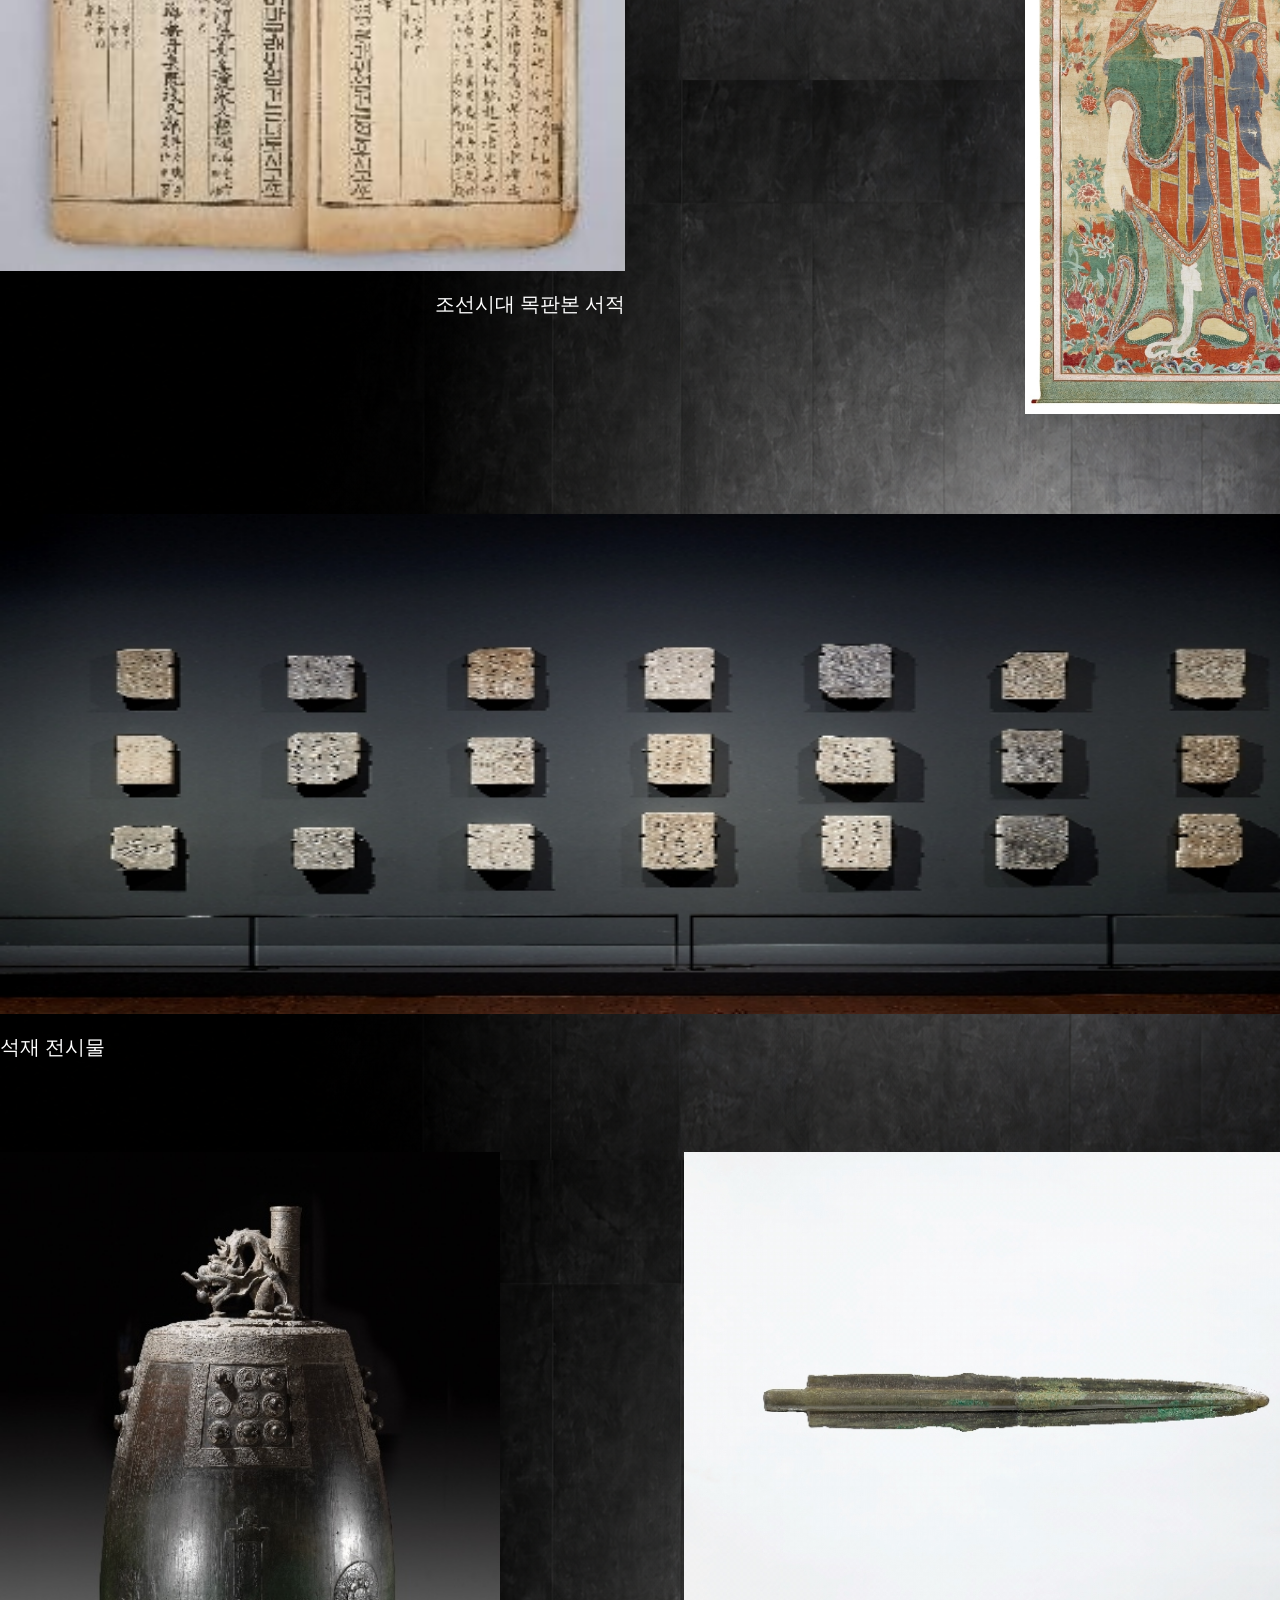
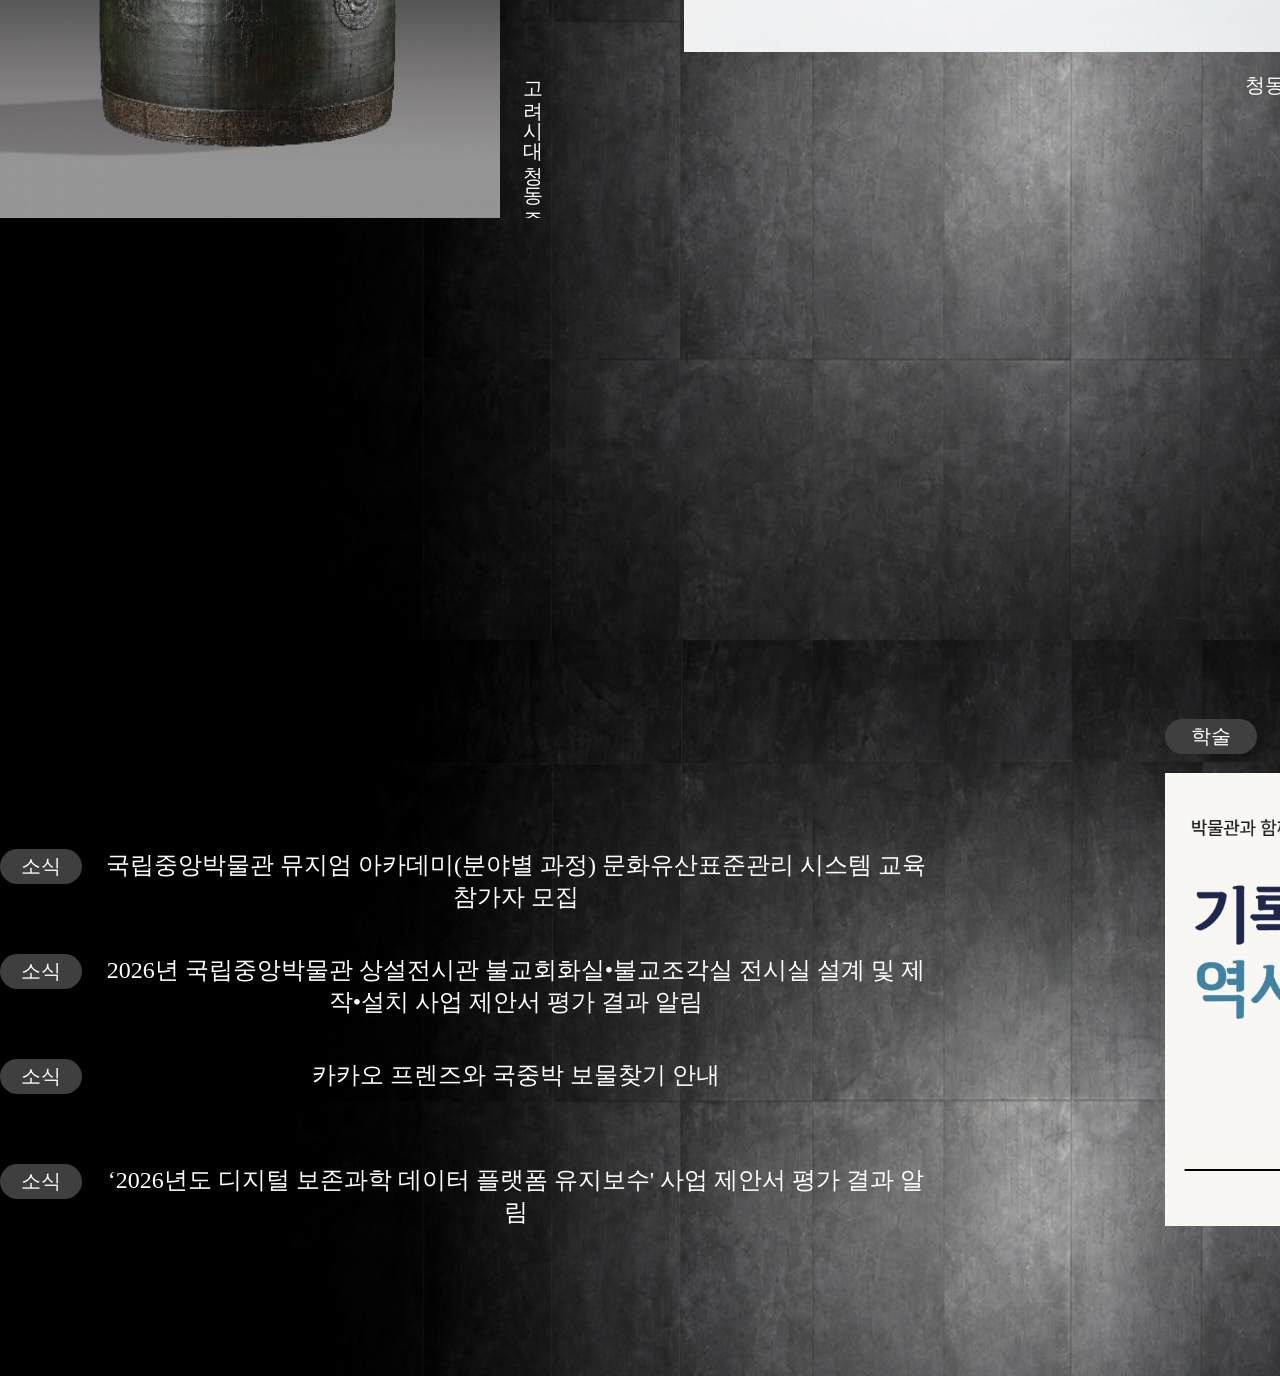
==== commit c11067aa: "국중 홈페이지 수정1_디테일" ====
--- a/index.html
+++ b/index.html
@@ -25,7 +25,7 @@
                         <li>中文</li>
                     </ul>
                 </li>
-            </ul>√
+            </ul>
             <div id="authentication">
                 <div class="login">로그인</div>
                 <div class="signUp">회원가입</div>
@@ -36,8 +36,8 @@
         <div id="mainMenu">
             <a href="pages/information.html" class="detailMenu">관람정보</a>
             <a href="pages/history.html" class="detailMenu">전시</a> 
-            <a href="" class="detailMenu">문화행사</a>
-            <a href="" class="detailMenu">박물관소개</a>
+            <a href="xx" class="detailMenu">문화행사</a>
+            <a href="xx" class="detailMenu">박물관소개</a>
             <a href="pages/goods.html" class="detailMenu">굿즈</a>
         </div>
         <div id="mainImage">
@@ -97,25 +97,37 @@
             
             <div id="displayEvent">
                 <div class="event">
-                    <div id="titleBox-row">
+                    <div class="titleBox-row">
                         <div class="koTitle-row">행사</div>
                         <div class="enTitle-row">行事</div>
                     </div>
                     <div class="posterSlider">
+                        <button class="posterBtn prevBtn">
+                            <img src="image/icon_chevron-left.svg"/>
+                        </button>
                         <img src="image/event_gooseung.jpg" class="poster prev"/>
                         <img src="image/event_museum.jpg" class="poster active"/>
                         <img src="image/event_kakao.png" class="poster next"/>
+                        <button class="posterBtn nextBtn">
+                            <img src="image/icon_chevron-right.svg"/>
+                        </button>
                     </div>
                 </div>
                 <div class="event">
-                    <div id="titleBox-row">
+                    <div class="titleBox-row">
                         <div class="koTitle-row">공연</div>
                         <div class="enTitle-row">公演</div>
                     </div>
                     <div class="posterSlider">
+                        <button class="posterBtn prevBtn">
+                            <img src="image/icon_chevron-left.svg"/>
+                        </button>
                         <img src="image/perform_umul.jpg" class="poster prev"/>
                         <img src="image/perform_teagun.jpg" class="poster active"/>
                         <img src="image/perform_museum.jpg" class="poster next"/>
+                        <button class="posterBtn nextBtn">
+                            <img src="image/icon_chevron-right.svg"/>
+                        </button>
                     </div>
                 </div>
             </div>
--- a/style.css
+++ b/style.css
@@ -10,10 +10,9 @@
     /* background-color: #0F0C0C; */
     background-image: url(image/background.png);
     background-size: 1920px 1080px ;
-    color: rgb(140, 140, 140);
-
+    /* color: rgb(140, 140, 140); */
+    color: white;
     font-family: 'Eulyoo1945', serif;
-
 }
 
 
@@ -159,13 +158,10 @@
     text-decoration: none; /* 기본 밑줄 제거 */
     display: inline-block;  /* 글자 길이 유지 + 여백,크기 조절 안정 */
     padding-bottom: 8px; /* 글자와 밑줄 사이 간격 */
-    color: rgb(140, 140, 140);
-    border-bottom: 2px solid rgb(140, 140, 140); /* 글자 길이 만큼 밑줄 */
-}
-
-.subTitle a{
-    font-size: 50px;
-}
+    border-bottom: 2px solid white; /* 글자 길이 만큼 밑줄 */
+    color: inherit;;
+}
+
 
 #display{
     display: flex;
@@ -246,22 +242,22 @@
 /* 세번째 페이지 -문화행사 */
 
 #eventTitle{
-    height: 1080px;
+    min-height: 1080px;
     margin: 0 auto;
 }
 
 #displayEvent{
     width: 1820px;
-    height: 575px;
     display: flex;
     margin: 160px auto 0;
     gap: 80px;
 }
+
 .event{
     align-items: center;
 }
 
-#titleBox-row{
+.titleBox-row{
     width: 135px;
     height: 55px;
     display: flex;
@@ -285,6 +281,35 @@
     height: 480px;
     position: relative; /* absolute 기준점 */
     overflow: hidden; /* 영역밖 이미지는 숨김 */
+    background-color: rgba(255, 255, 255, 0.2);
+    /* border: 1px solid rgba(255, 255, 255, 0.3); */
+
+}
+
+.posterBtn{
+    position: absolute;
+    width: 100px;
+    height: 480px;
+    top: 0;
+    border: none;
+    background: transparent;
+    cursor: pointer;
+    z-index: 5;
+    color: #fff;
+}
+
+.posterBtn img{
+    width: 100%;
+    height: 100%;
+    pointer-events: none;
+}
+
+.prevBtn{
+    left: 15px;
+}
+
+.nextBtn{
+    right: 15px;
 }
 
 .poster{
@@ -494,9 +519,7 @@
     width: 930px;
     height: 60px;
     display: flex;
-    flex-direction: row;
-    align-items: center;
-    gap: 38px;
+    gap: 20px;
     justify-content: space-around;
 }
 
